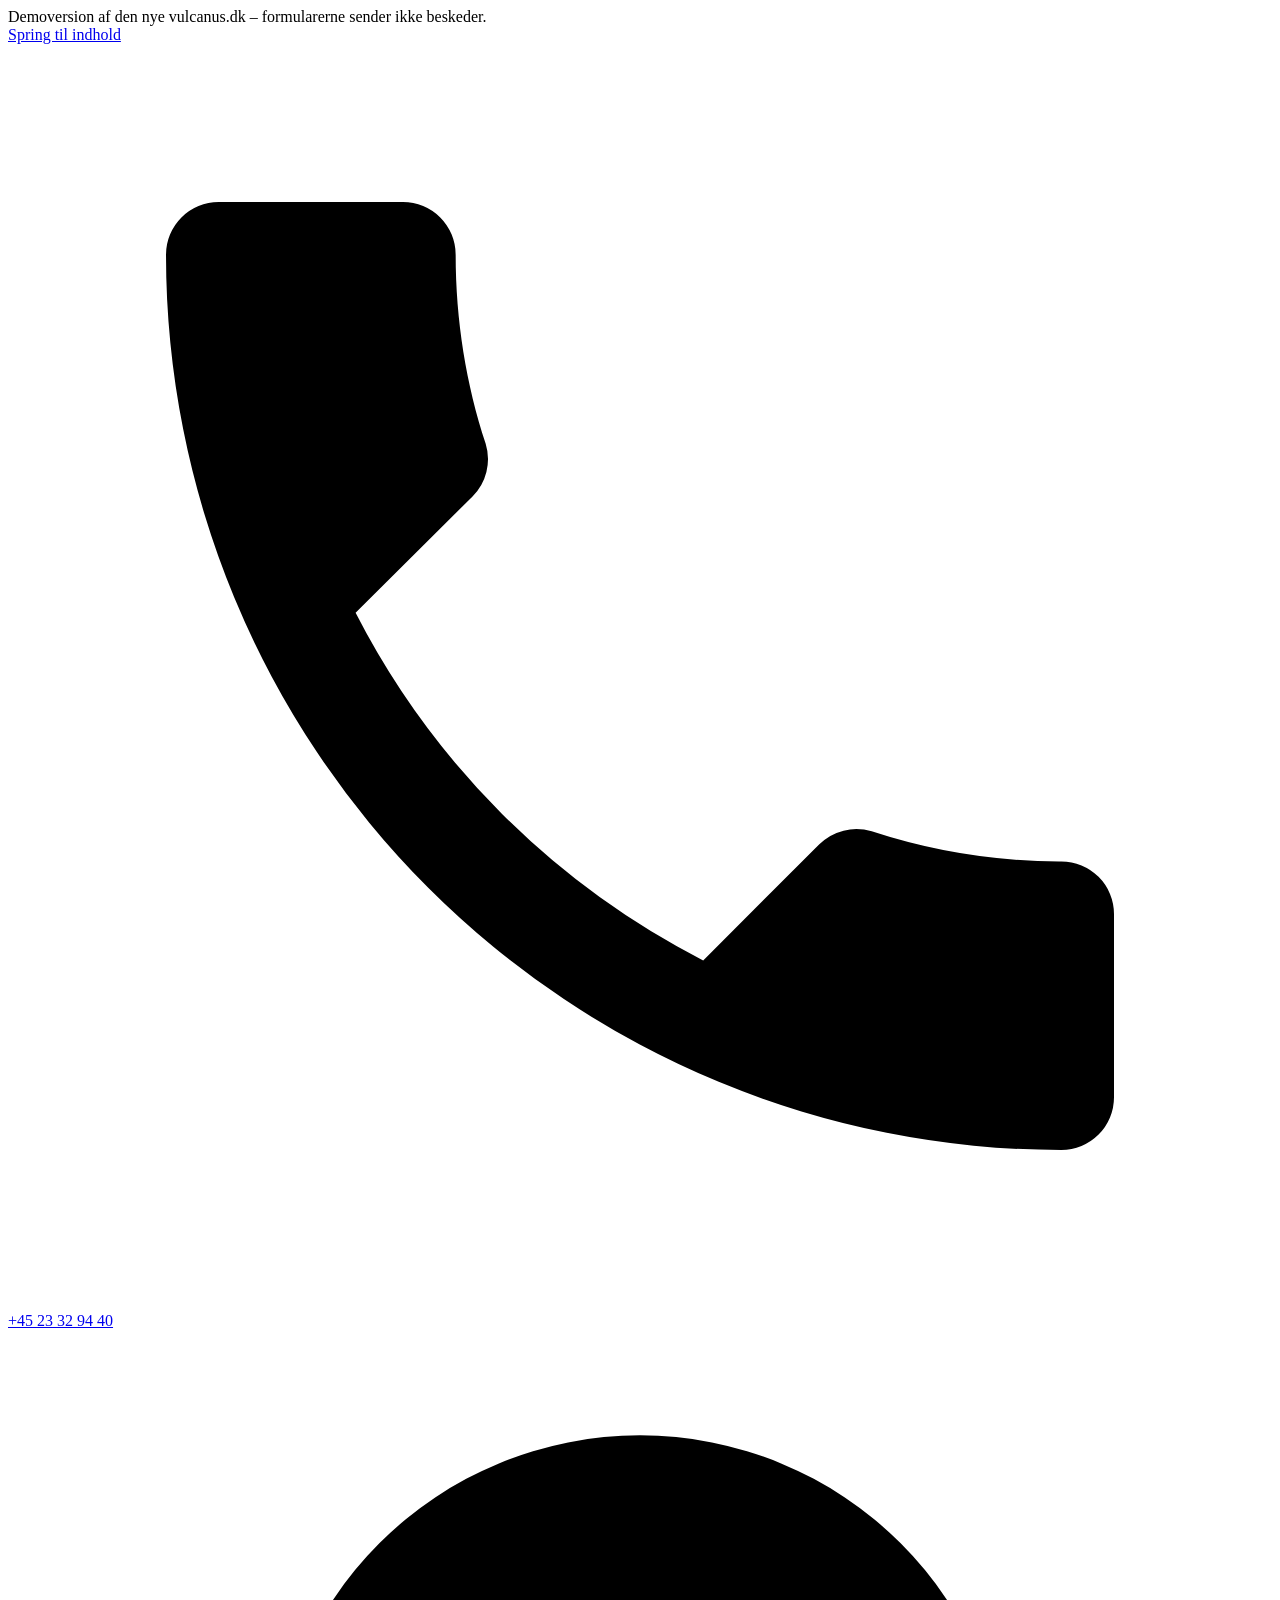
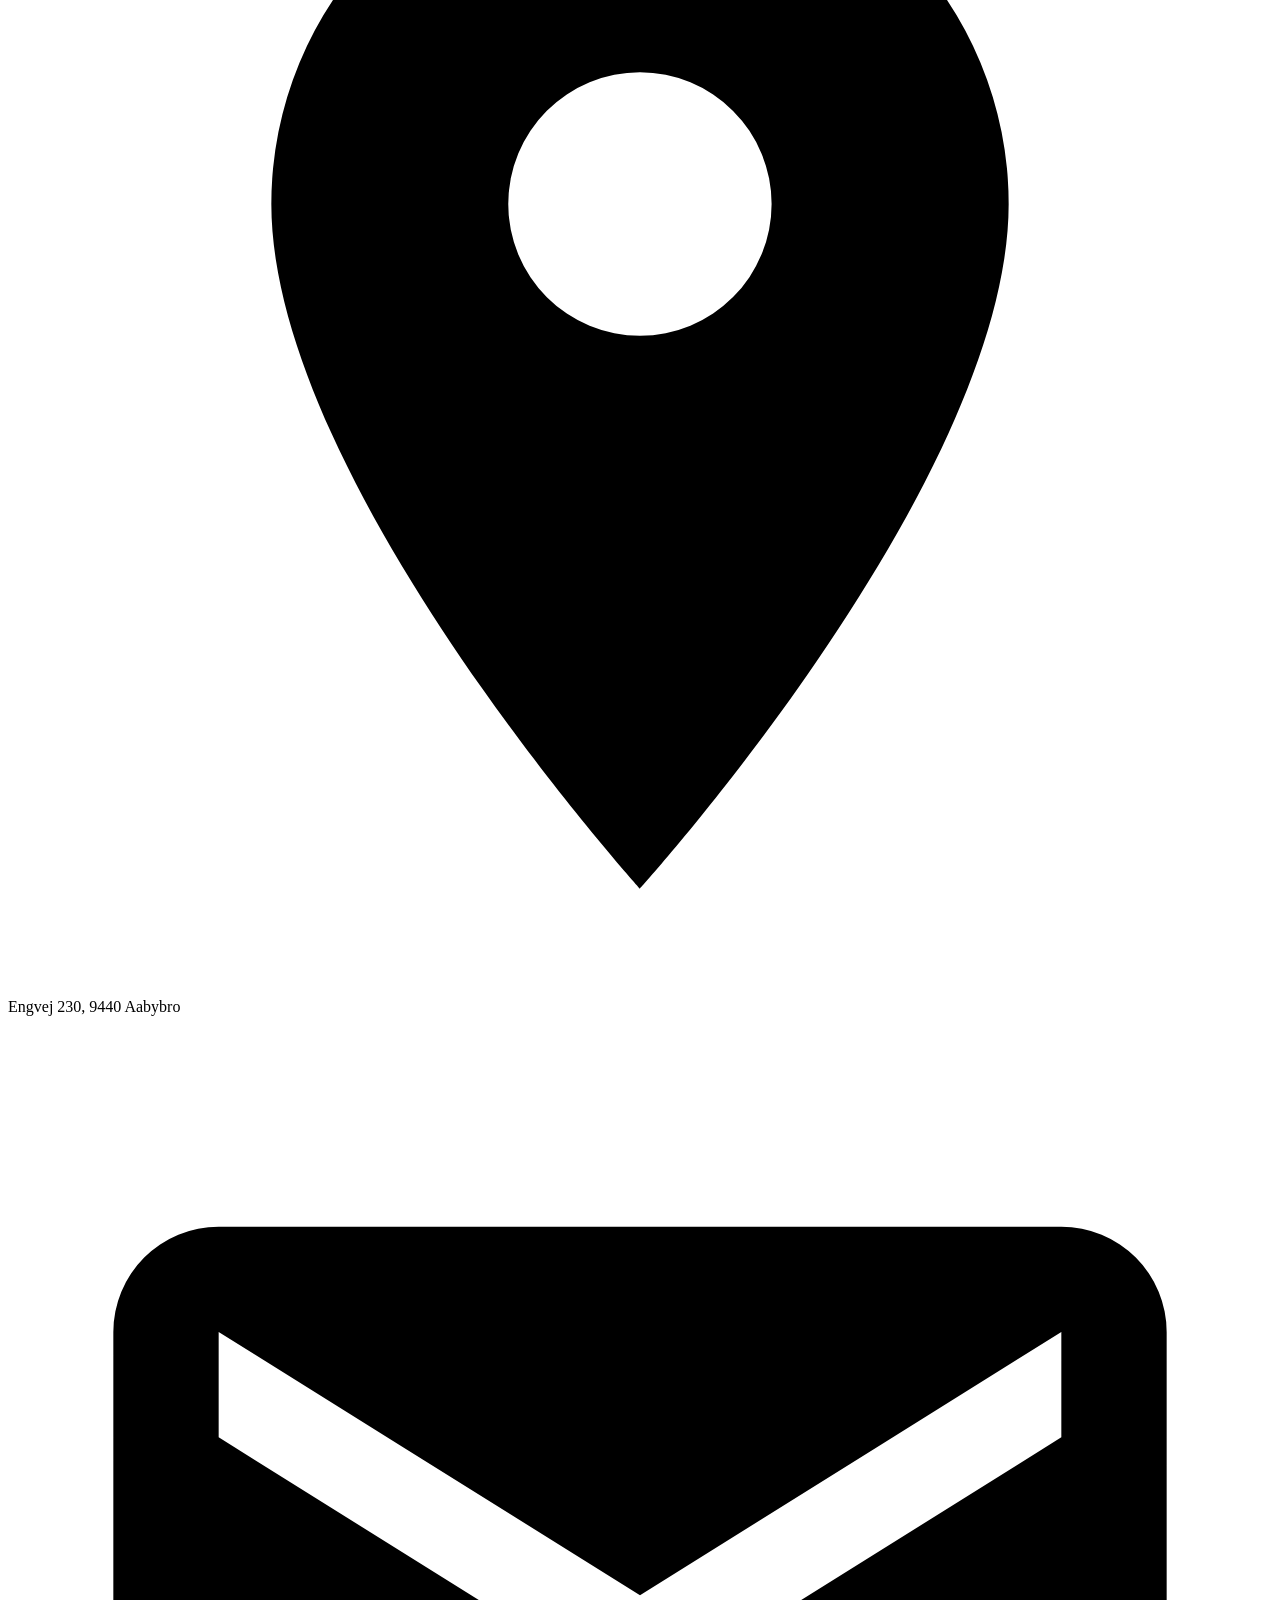
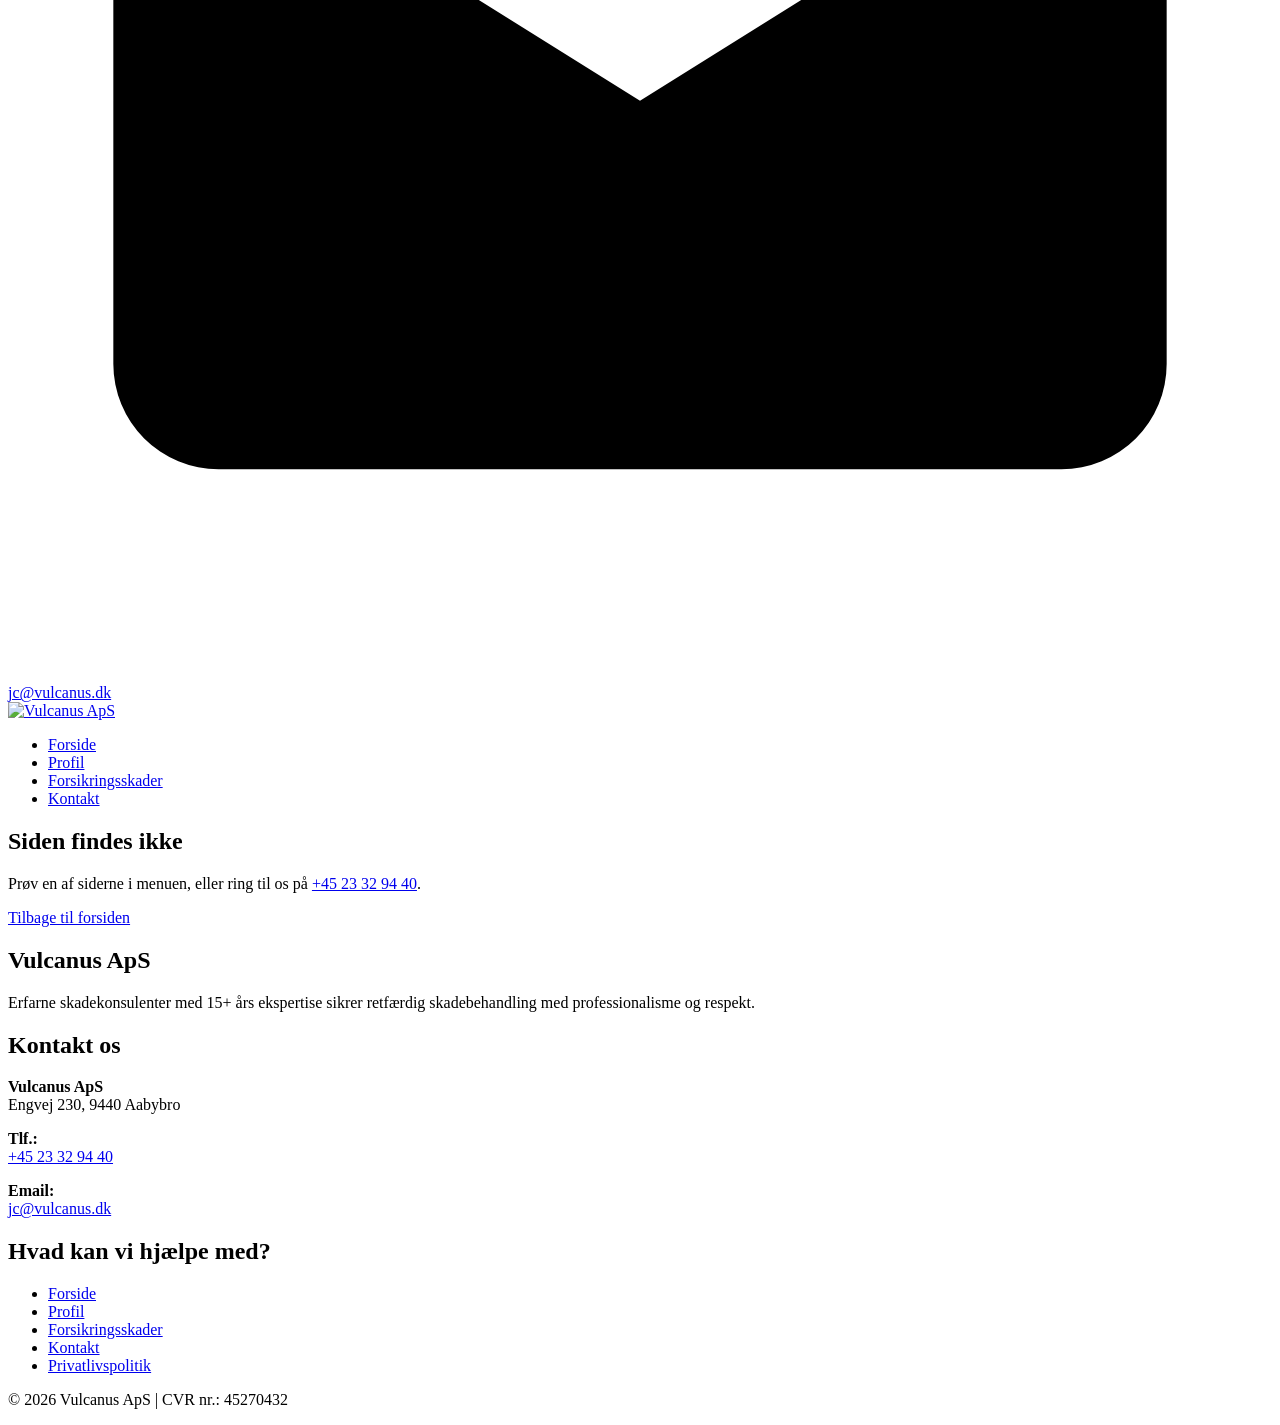
==== 404/index.html @ 906cce7f "Demo af den nye vulcanus.dk" ====
<!DOCTYPE html>
<html lang="da">
<head>
<meta charset="utf-8">
<meta name="robots" content="noindex, nofollow">
<meta name="viewport" content="width=device-width, initial-scale=1">
<title>Siden findes ikke | Vulcanus</title>
<meta name="description" content="Siden, du leder efter, findes ikke. Gå til forsiden, eller ring til os.">
<link rel="canonical" href="https://vulcanus.dk/404/"><meta property="og:type" content="website">
<meta property="og:locale" content="da_DK">
<meta property="og:site_name" content="Vulcanus ApS">
<meta property="og:title" content="Siden findes ikke | Vulcanus">
<meta property="og:description" content="Siden, du leder efter, findes ikke. Gå til forsiden, eller ring til os.">
<meta property="og:url" content="https://vulcanus.dk/404/">
<link rel="icon" href="/vulcanus-demo/assets/favicon.svg" type="image/svg+xml">
<link rel="preload" href="/vulcanus-demo/assets/fonts/red-hat-display-latin.woff2" as="font" type="font/woff2" crossorigin>
<link rel="stylesheet" href="/vulcanus-demo/assets/fonts/fonts.css">
<link rel="stylesheet" href="/vulcanus-demo/assets/css/style.css">
<script type="application/ld+json">{
  "@context": "https://schema.org",
  "@graph": [
    {
      "@type": "ProfessionalService",
      "@id": "https://vulcanus.dk/#virksomhed",
      "name": "Vulcanus ApS",
      "url": "https://vulcanus.dk/",
      "email": "jc@vulcanus.dk",
      "telephone": "+4523329440",
      "vatID": "DK45270432",
      "taxID": "45270432",
      "image": "https://vulcanus.dk/assets/logo.png",
      "address": {
        "@type": "PostalAddress",
        "streetAddress": "Engvej 230",
        "postalCode": "9440",
        "addressLocality": "Aabybro",
        "addressCountry": "DK"
      },
      "areaServed": {
        "@type": "Country",
        "name": "Danmark"
      }
    },
    {
      "@type": "Person",
      "@id": "https://vulcanus.dk/profil/#person",
      "name": "Jan Christensen",
      "jobTitle": "Eksamineret skadekonsulent",
      "worksFor": {
        "@id": "https://vulcanus.dk/#virksomhed"
      },
      "hasCredential": {
        "@type": "EducationalOccupationalCredential",
        "credentialCategory": "professional certification",
        "name": "Eksamineret skadekonsulent",
        "recognizedBy": {
          "@type": "Organization",
          "name": "Forsikringsakademiet"
        }
      }
    }
  ]
}</script><script src="/vulcanus-demo/assets/js/samtykke.js" defer></script>
<script src="/vulcanus-demo/assets/js/demo.js" defer></script>
</head>
<body>
<div class="demobjaelke">Demoversion af den nye vulcanus.dk – formularerne sender ikke beskeder.</div>
<a class="springlink" href="#indhold">Spring til indhold</a>

<div class="topbar">
  <div class="topbar__indre">
    <a href="tel:+4523329440"><svg class="ikon" viewBox="0 0 24 24" aria-hidden="true"><path d="M6.6 10.8a15.2 15.2 0 0 0 6.6 6.6l2.2-2.2a1 1 0 0 1 1-.25 11.4 11.4 0 0 0 3.6.57 1 1 0 0 1 1 1V20a1 1 0 0 1-1 1A17 17 0 0 1 3 4a1 1 0 0 1 1-1h3.5a1 1 0 0 1 1 1c0 1.25.2 2.46.57 3.59a1 1 0 0 1-.25 1z"/></svg>+45 23 32 94 40</a>
    <span><svg class="ikon" viewBox="0 0 24 24" aria-hidden="true"><path d="M12 2a7 7 0 0 0-7 7c0 5.25 7 13 7 13s7-7.75 7-13a7 7 0 0 0-7-7zm0 9.5a2.5 2.5 0 1 1 0-5 2.5 2.5 0 0 1 0 5z"/></svg>Engvej 230, 9440 Aabybro</span>
    <a href="mailto:jc@vulcanus.dk"><svg class="ikon" viewBox="0 0 24 24" aria-hidden="true"><path d="M20 4H4a2 2 0 0 0-2 2v12a2 2 0 0 0 2 2h16a2 2 0 0 0 2-2V6a2 2 0 0 0-2-2zm0 4-8 5-8-5V6l8 5 8-5z"/></svg>jc@vulcanus.dk</a>
  </div>
</div>

<header class="sidehoved">
  <a class="logo" href="/vulcanus-demo/"><img src="/vulcanus-demo/assets/logo.png" alt="Vulcanus ApS" width="250" height="34"></a>
  <nav aria-label="Hovedmenu">
    <ul>      <li><a href="/vulcanus-demo/">Forside</a></li>      <li><a href="/vulcanus-demo/profil/">Profil</a></li>      <li><a href="/vulcanus-demo/forsikringsskader/">Forsikringsskader</a></li>      <li><a href="/vulcanus-demo/kontakt/">Kontakt</a></li>    </ul>
  </nav>
</header>

<main id="indhold">  <section class="sidetitel">
    <div class="ramme"><h1>Siden findes ikke</h1></div>
  </section><section class="blok">
  <div class="ramme brødtekst">
    <p>Prøv en af siderne i menuen, eller ring til os på <a href="tel:+4523329440">+45 23 32 94 40</a>.</p>
<p><a href="/vulcanus-demo/">Tilbage til forsiden</a></p>
  </div>
</section>
</main>

<footer class="sidefod">
  <div class="ramme sidefod__kolonner">
    <div>
      <h2 class="sidefod__titel">Vulcanus ApS</h2>
      <p>Erfarne skadekonsulenter med 15+ års ekspertise sikrer retfærdig skadebehandling med professionalisme og respekt.</p>
    </div>
    <div>
      <h2 class="sidefod__titel">Kontakt os</h2>
      <p><strong>Vulcanus ApS</strong><br>
        <span class="sidefod__accent">Engvej 230, 9440 Aabybro</span></p>
      <p><strong>Tlf.:</strong><br><a href="tel:+4523329440">+45 23 32 94 40</a></p>
      <p><strong>Email:</strong><br><a href="mailto:jc@vulcanus.dk">jc@vulcanus.dk</a></p>
    </div>
    <nav aria-label="Footermenu">
      <h2 class="sidefod__titel">Hvad kan vi hjælpe med?</h2>
      <ul class="sidefod__links">        <li><a href="/vulcanus-demo/">Forside</a></li>        <li><a href="/vulcanus-demo/profil/">Profil</a></li>        <li><a href="/vulcanus-demo/forsikringsskader/">Forsikringsskader</a></li>        <li><a href="/vulcanus-demo/kontakt/">Kontakt</a></li>        <li><a href="/vulcanus-demo/privatlivspolitik/">Privatlivspolitik</a></li>
      </ul>
    </nav>
  </div>
  <div class="ramme sidefod__bund">
    <p class="ophav">&copy; 2026 Vulcanus ApS | CVR nr.: 45270432</p>
    <p class="sidefod__cookies"><button type="button" class="linkknap" data-cookieindstillinger hidden>Cookieindstillinger</button></p>
  </div>
</footer>

<section id="cookiebanner" class="cookiebanner" aria-label="Cookies" hidden>
  <div class="cookiebanner__indre">
    <h2 class="cookiebanner__titel">Cookies</h2>
    <p>Hjemmesiden sætter ikke selv cookies. Kortet på kontaktsiden kommer fra Google Maps, og når
det vises, modtager Google din IP-adresse og kan sætte cookies. Vi viser kun kortet, hvis
du siger ja. Du kan altid ændre dit valg under "Cookieindstillinger" nederst på siden. Læs
mere i vores <a href="/vulcanus-demo/privatlivspolitik/">privatlivspolitik</a>.</p>
    <p class="cookiebanner__knapper">
      <button type="button" class="knap" data-samtykke="ja">Accepter</button>
      <button type="button" class="knap knap--sekundaer" data-samtykke="nej">Afvis</button>
    </p>
  </div>
</section>
</body>
</html>
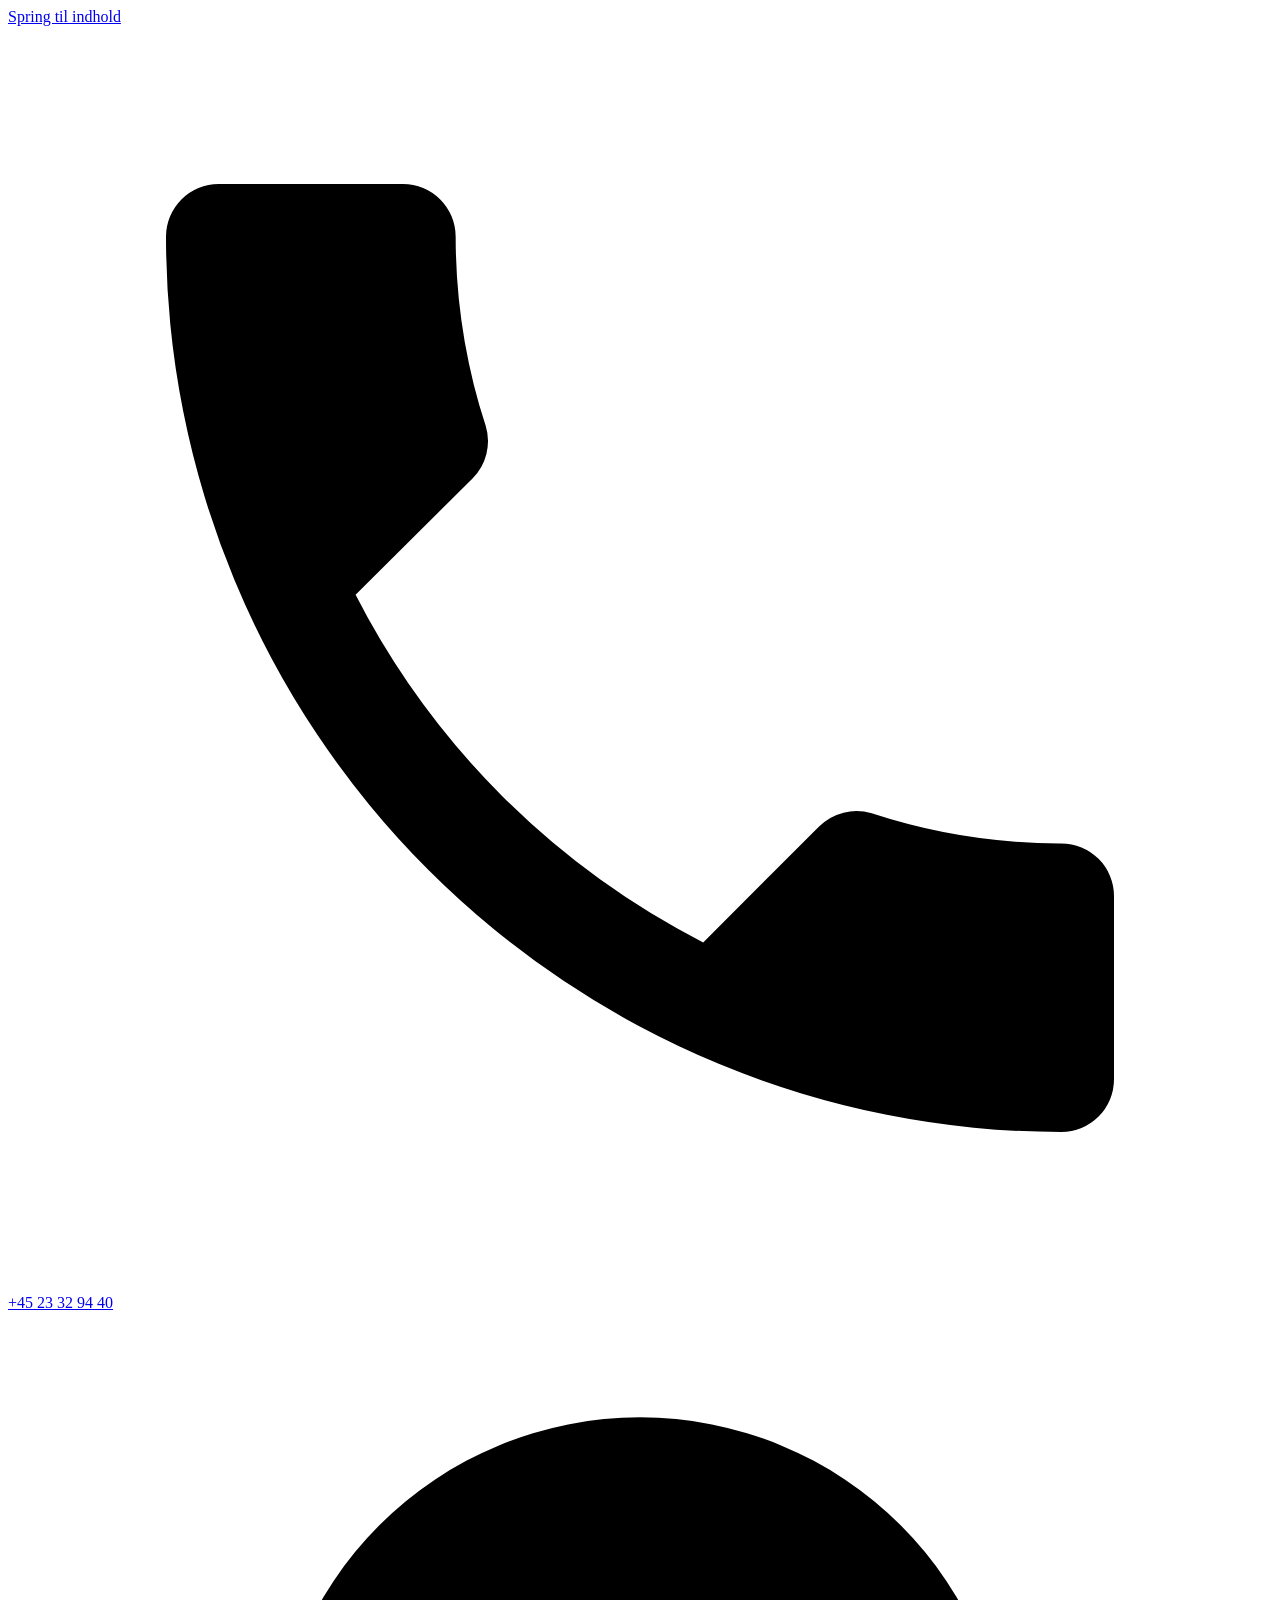
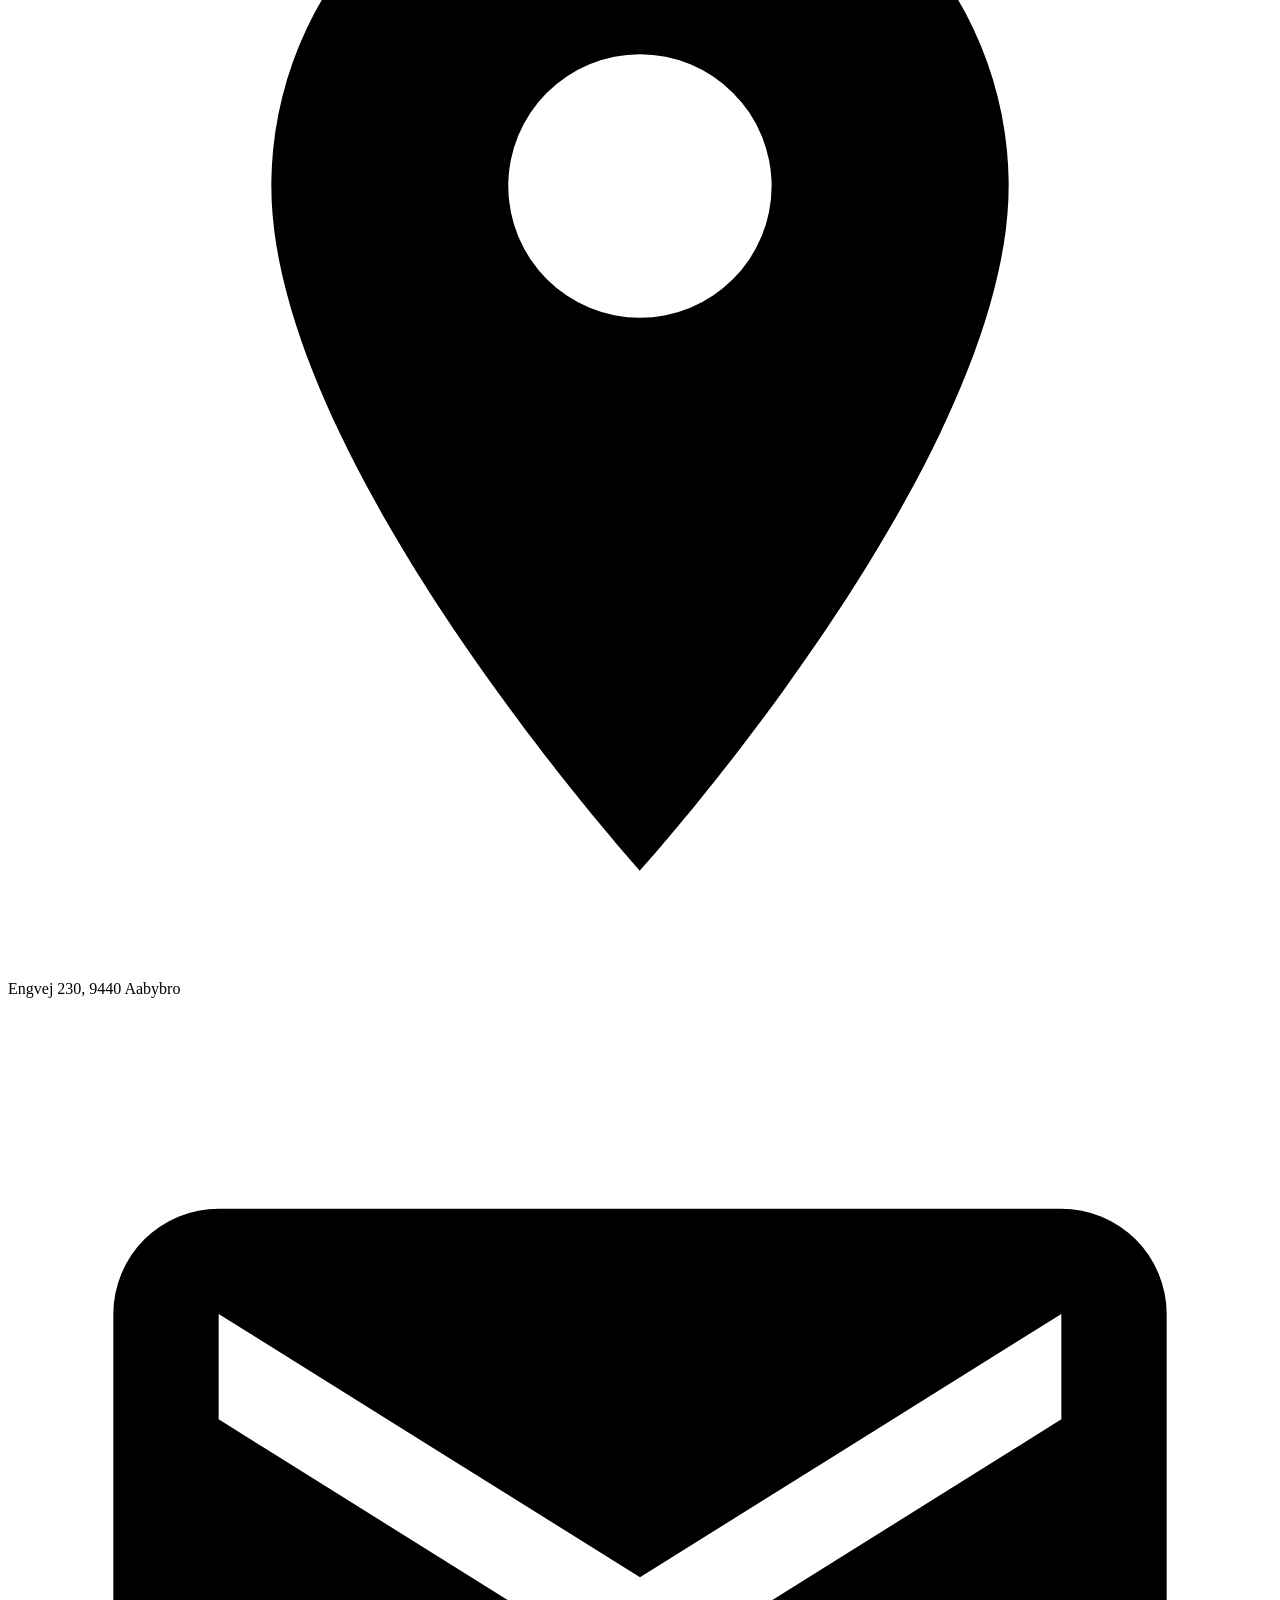
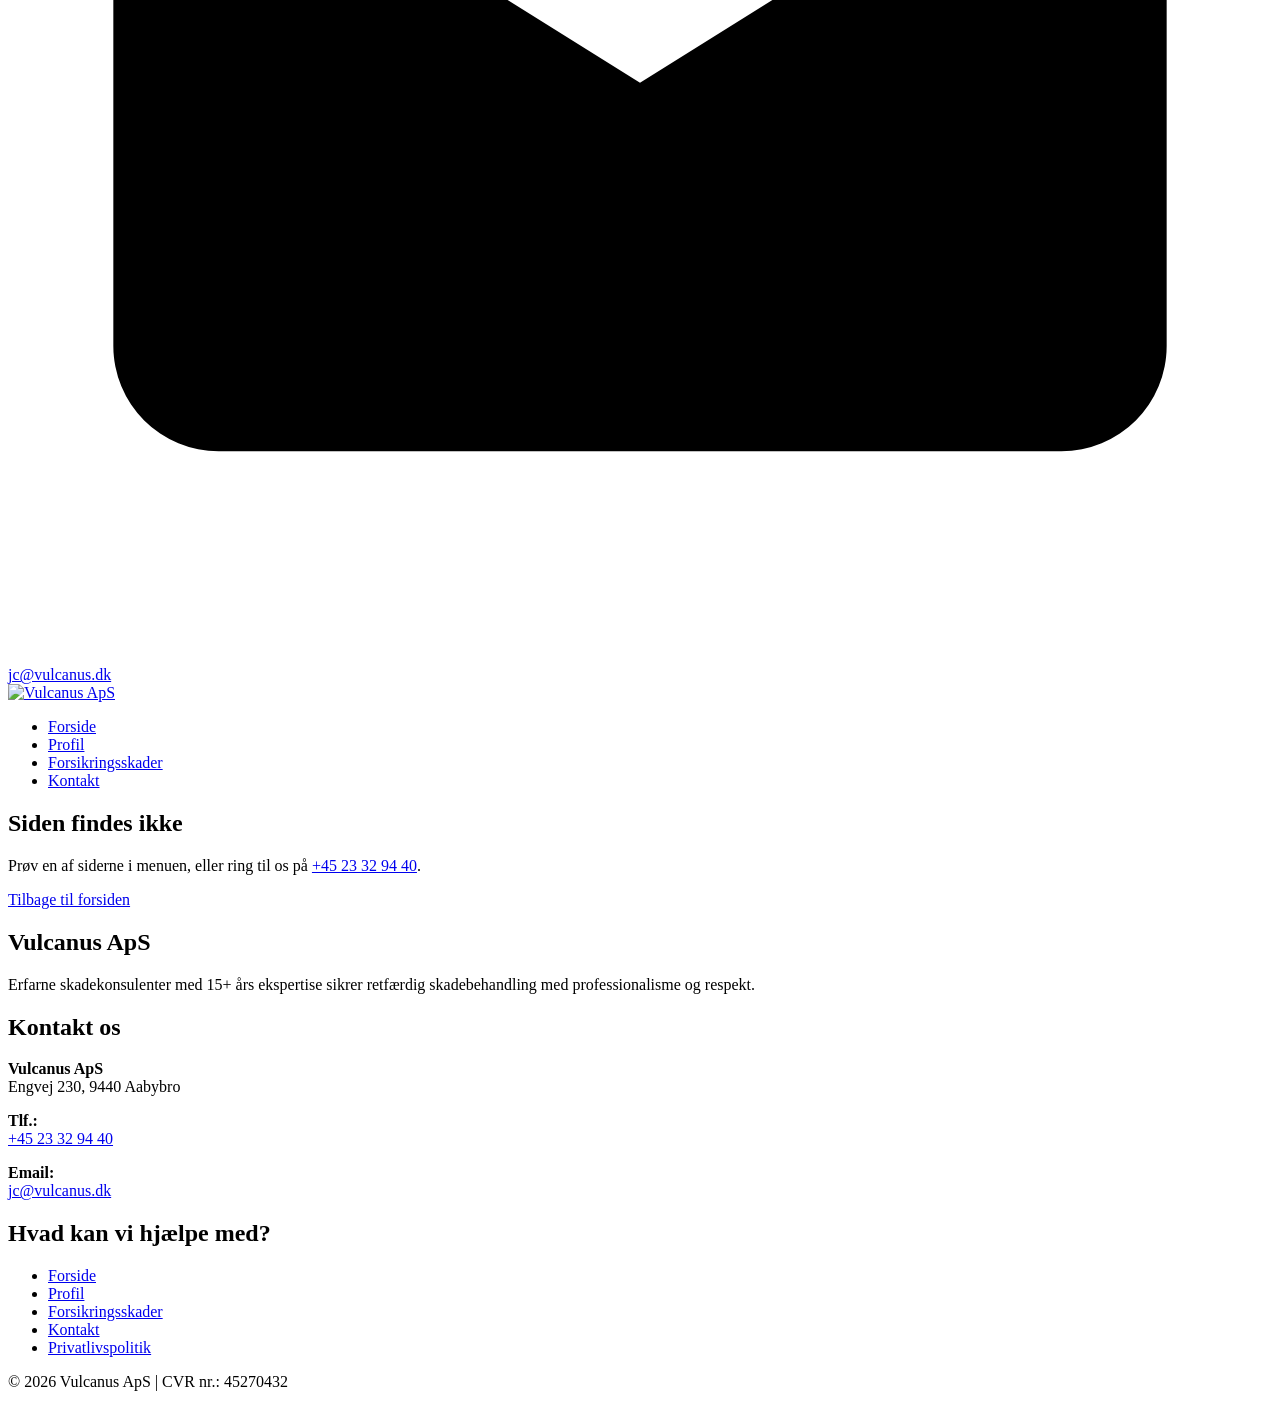
==== commit 948a5c68: "Fjern demobjælken" ====
--- a/404/index.html
+++ b/404/index.html
@@ -64,7 +64,6 @@
 <script src="/vulcanus-demo/assets/js/demo.js" defer></script>
 </head>
 <body>
-<div class="demobjaelke">Demoversion af den nye vulcanus.dk – formularerne sender ikke beskeder.</div>
 <a class="springlink" href="#indhold">Spring til indhold</a>
 
 <div class="topbar">
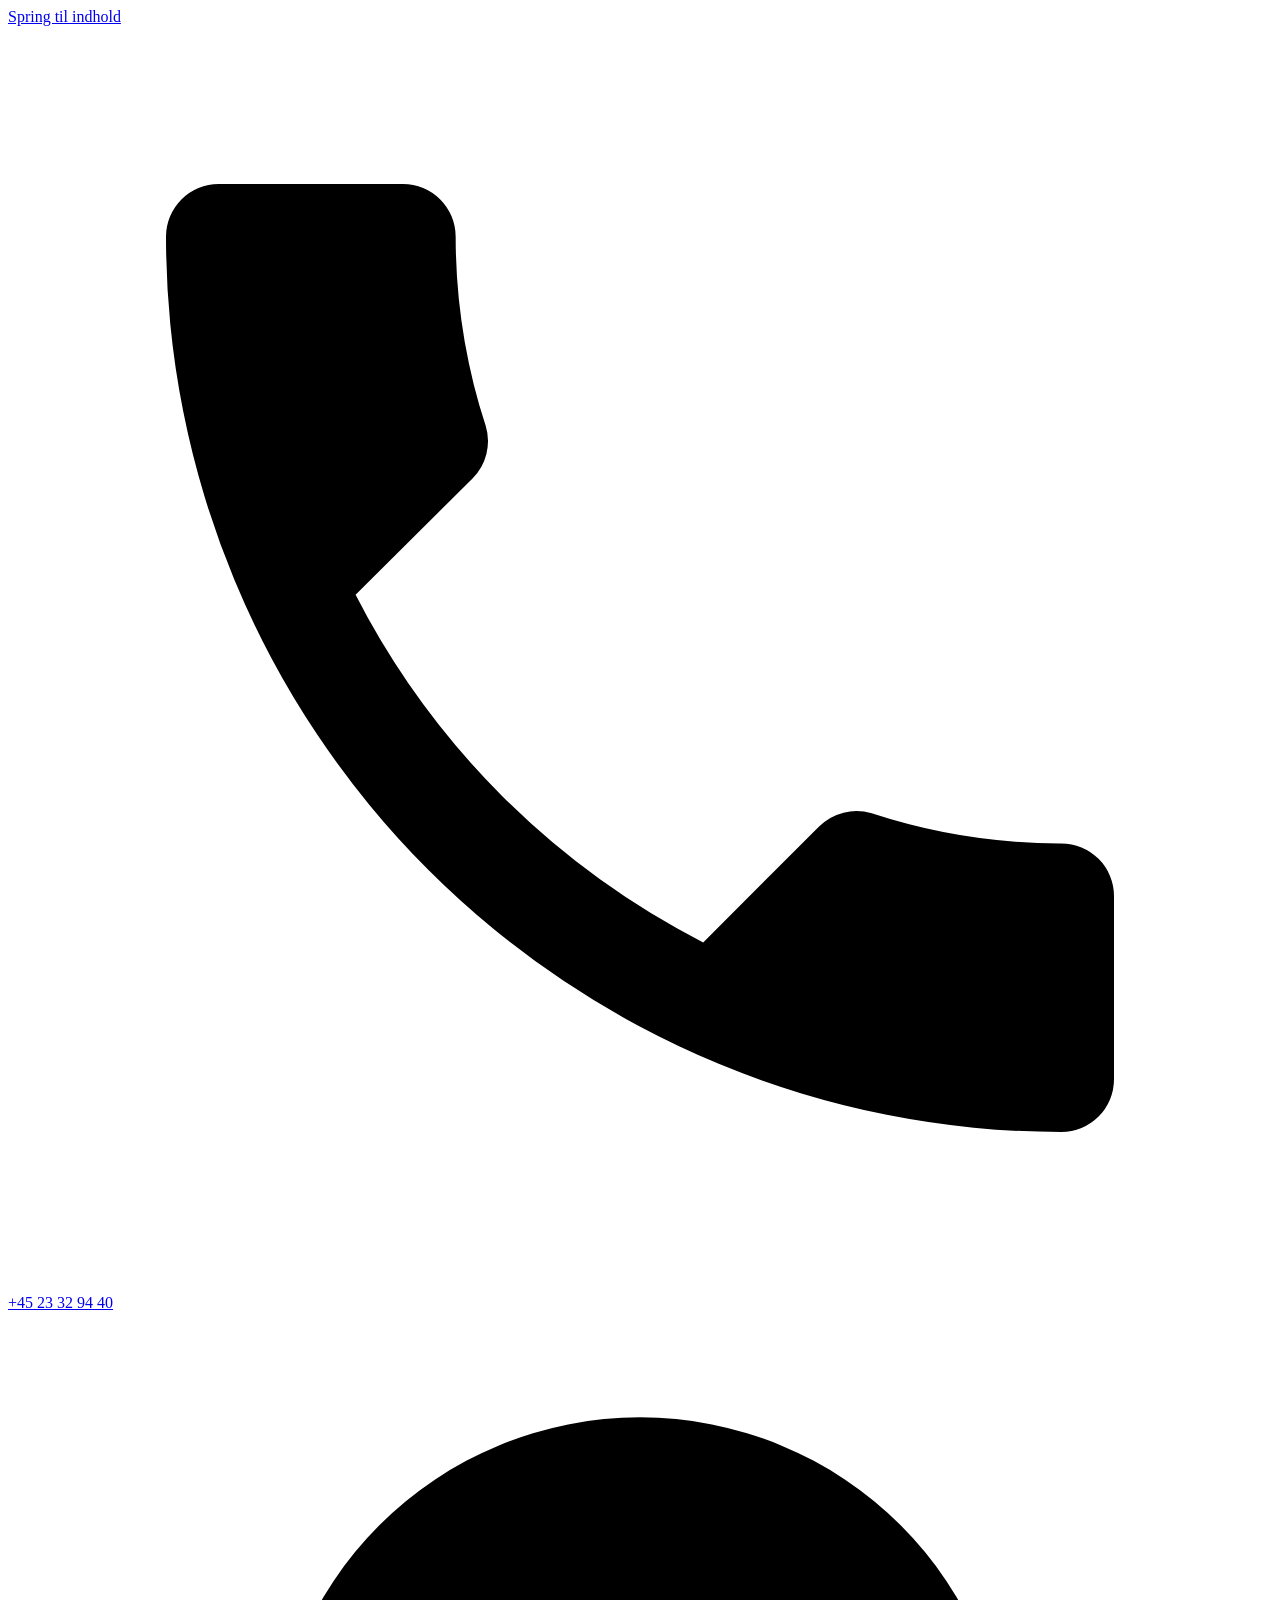
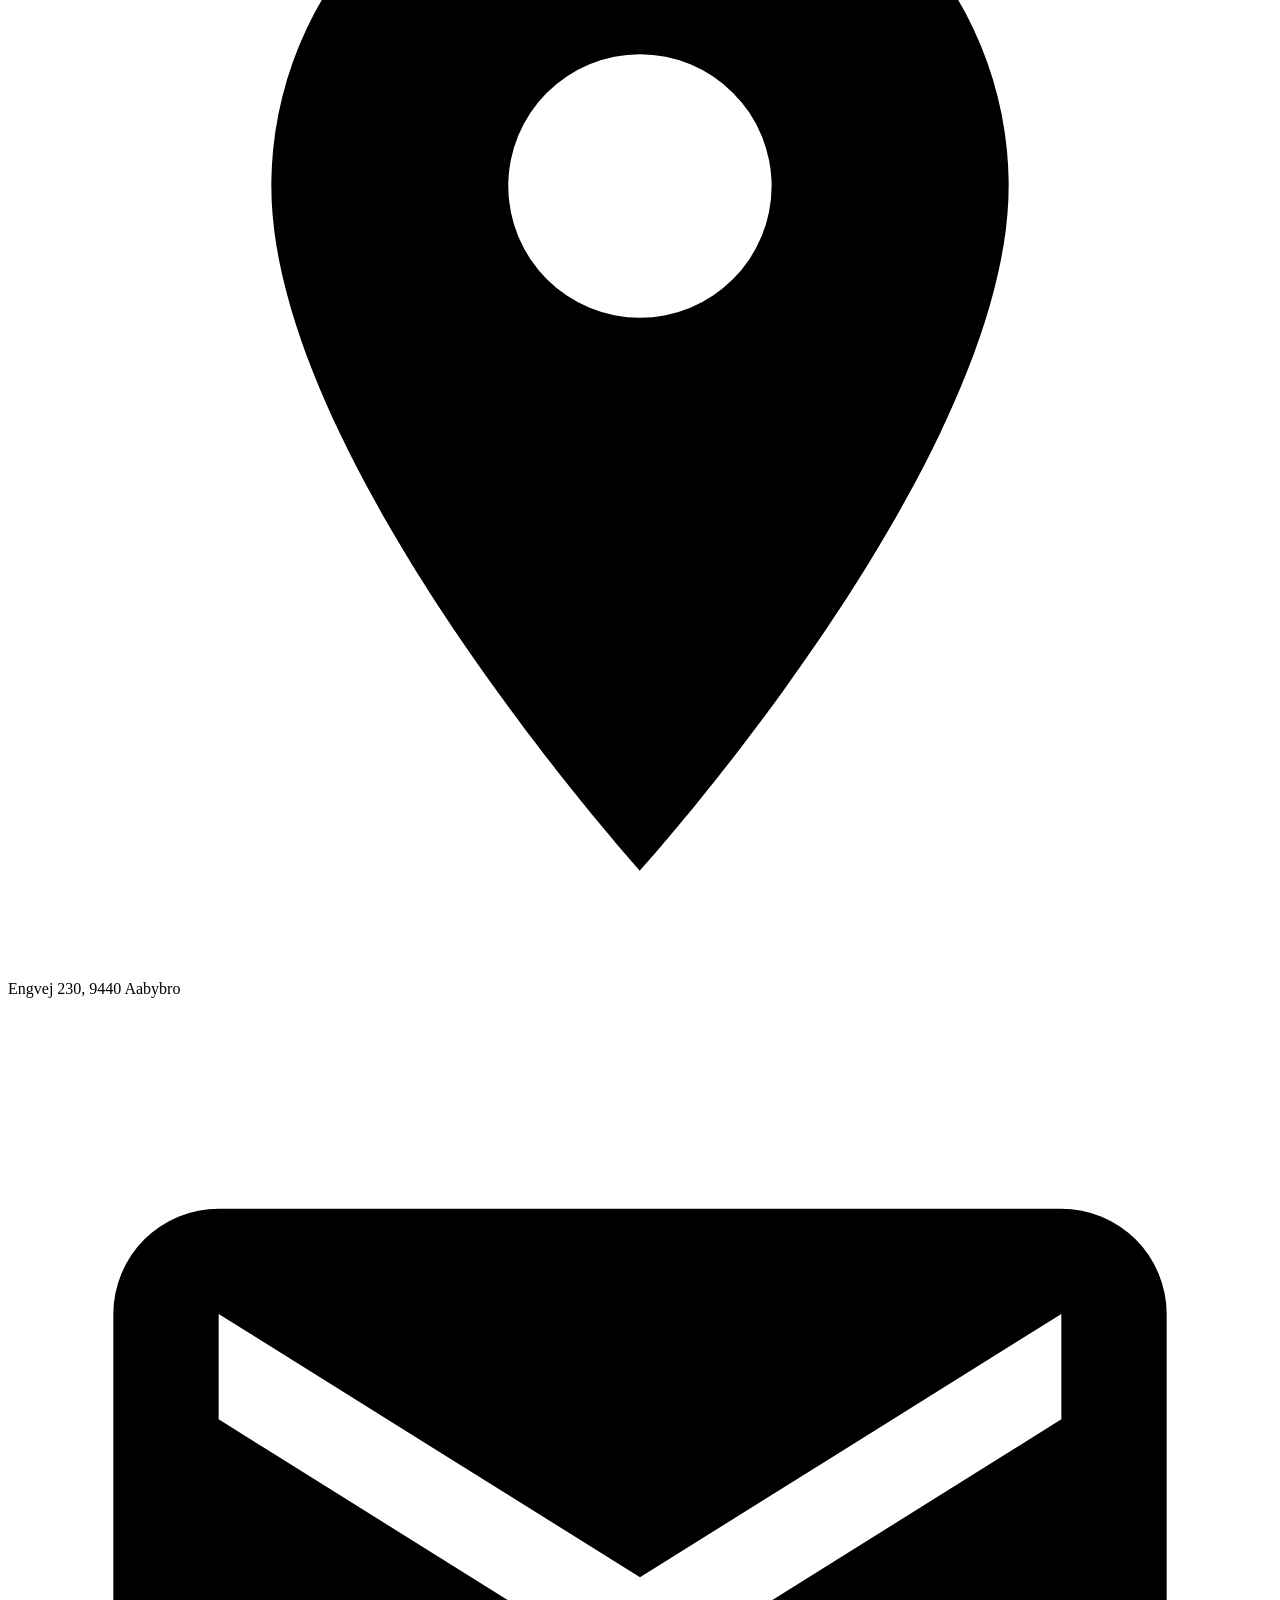
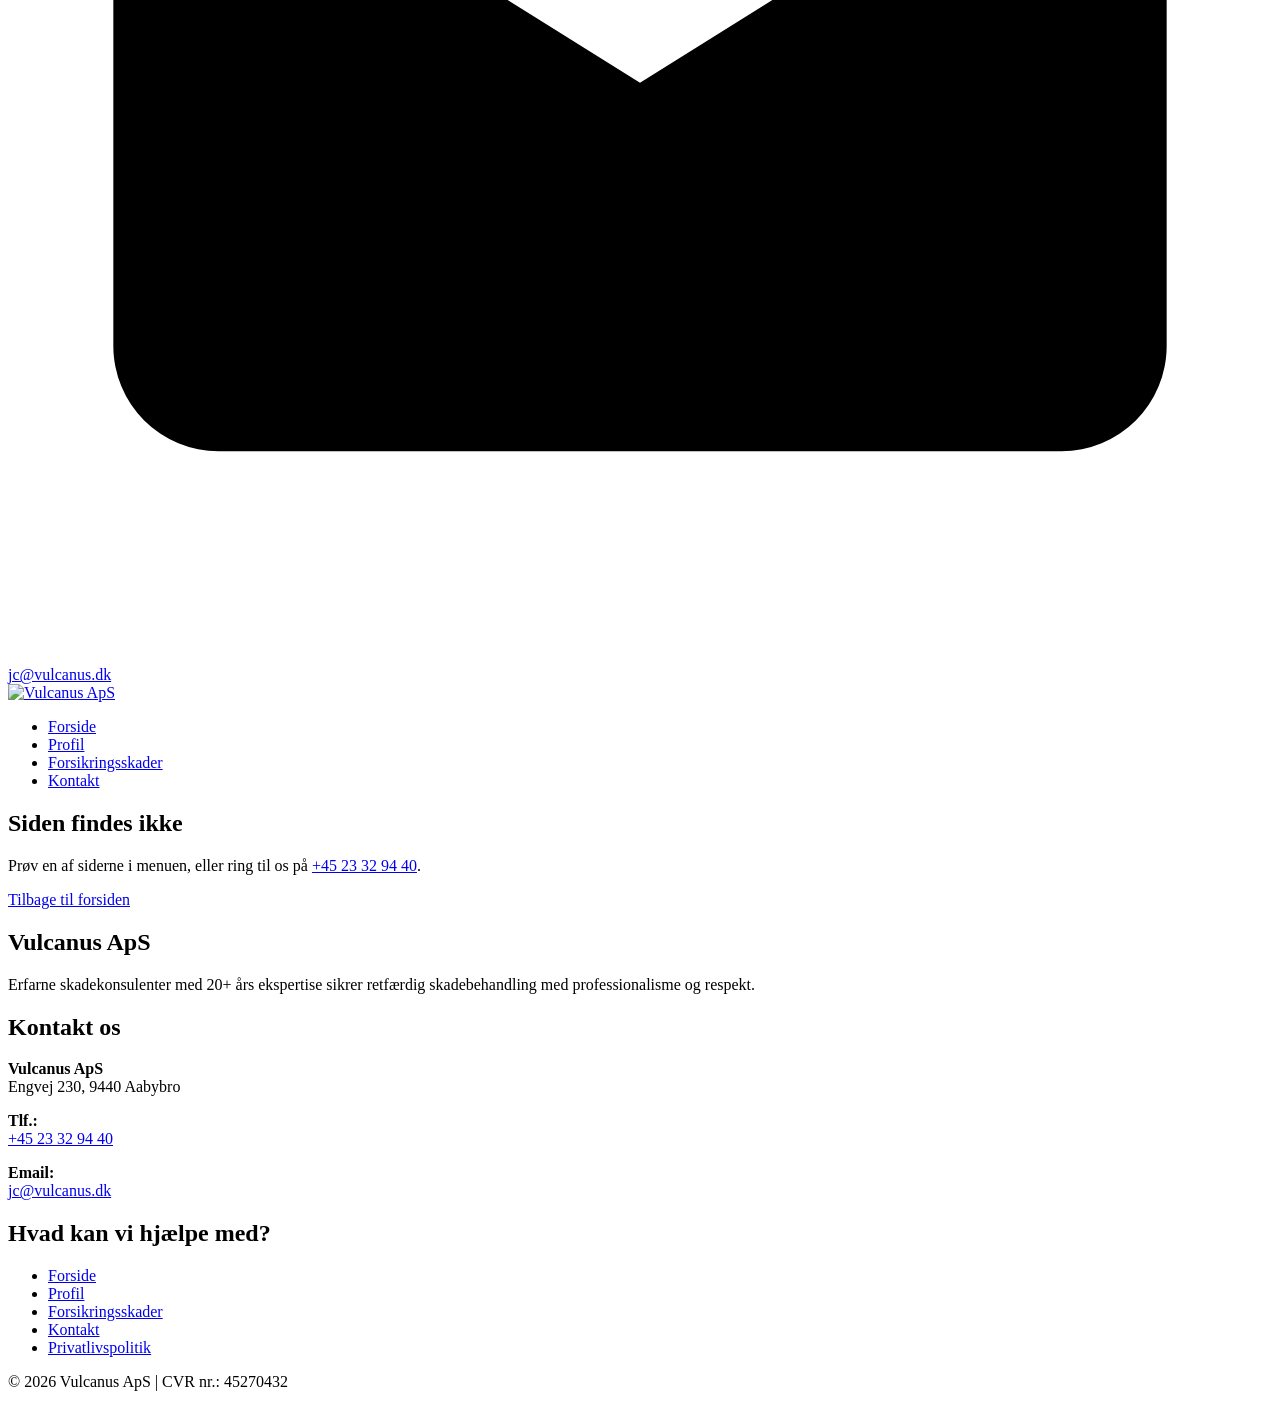
==== commit 3b858488: "Forside omstruktureret efter GEO-brief: spørgsmål og svar, tabel, FAQ, forfatter" ====
--- a/404/index.html
+++ b/404/index.html
@@ -29,6 +29,10 @@
       "vatID": "DK45270432",
       "taxID": "45270432",
       "image": "https://vulcanus.dk/assets/logo.png",
+      "logo": {
+        "@type": "ImageObject",
+        "url": "https://vulcanus.dk/assets/logo.png"
+      },
       "address": {
         "@type": "PostalAddress",
         "streetAddress": "Engvej 230",
@@ -46,6 +50,7 @@
       "@id": "https://vulcanus.dk/profil/#person",
       "name": "Jan Christensen",
       "jobTitle": "Eksamineret skadekonsulent",
+      "url": "https://vulcanus.dk/profil/",
       "worksFor": {
         "@id": "https://vulcanus.dk/#virksomhed"
       },
@@ -95,7 +100,7 @@
   <div class="ramme sidefod__kolonner">
     <div>
       <h2 class="sidefod__titel">Vulcanus ApS</h2>
-      <p>Erfarne skadekonsulenter med 15+ års ekspertise sikrer retfærdig skadebehandling med professionalisme og respekt.</p>
+      <p>Erfarne skadekonsulenter med 20+ års ekspertise sikrer retfærdig skadebehandling med professionalisme og respekt.</p>
     </div>
     <div>
       <h2 class="sidefod__titel">Kontakt os</h2>
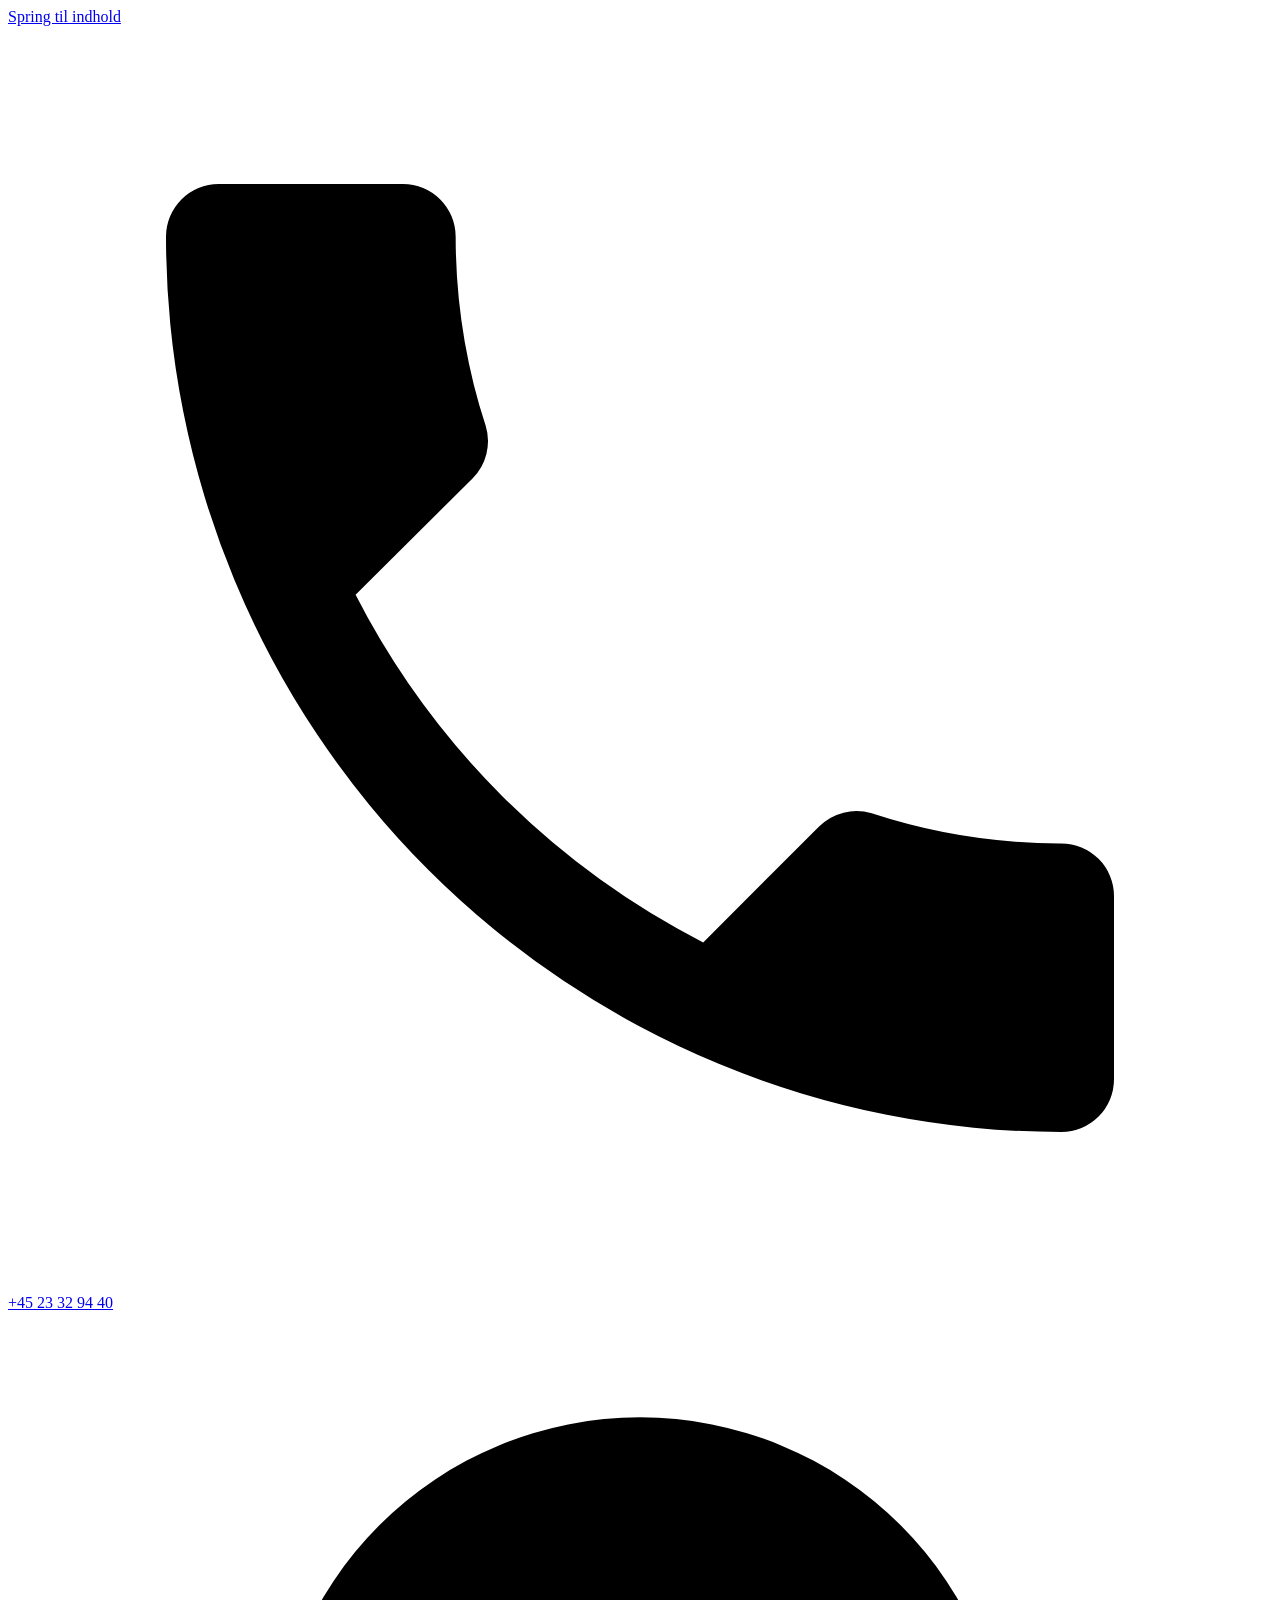
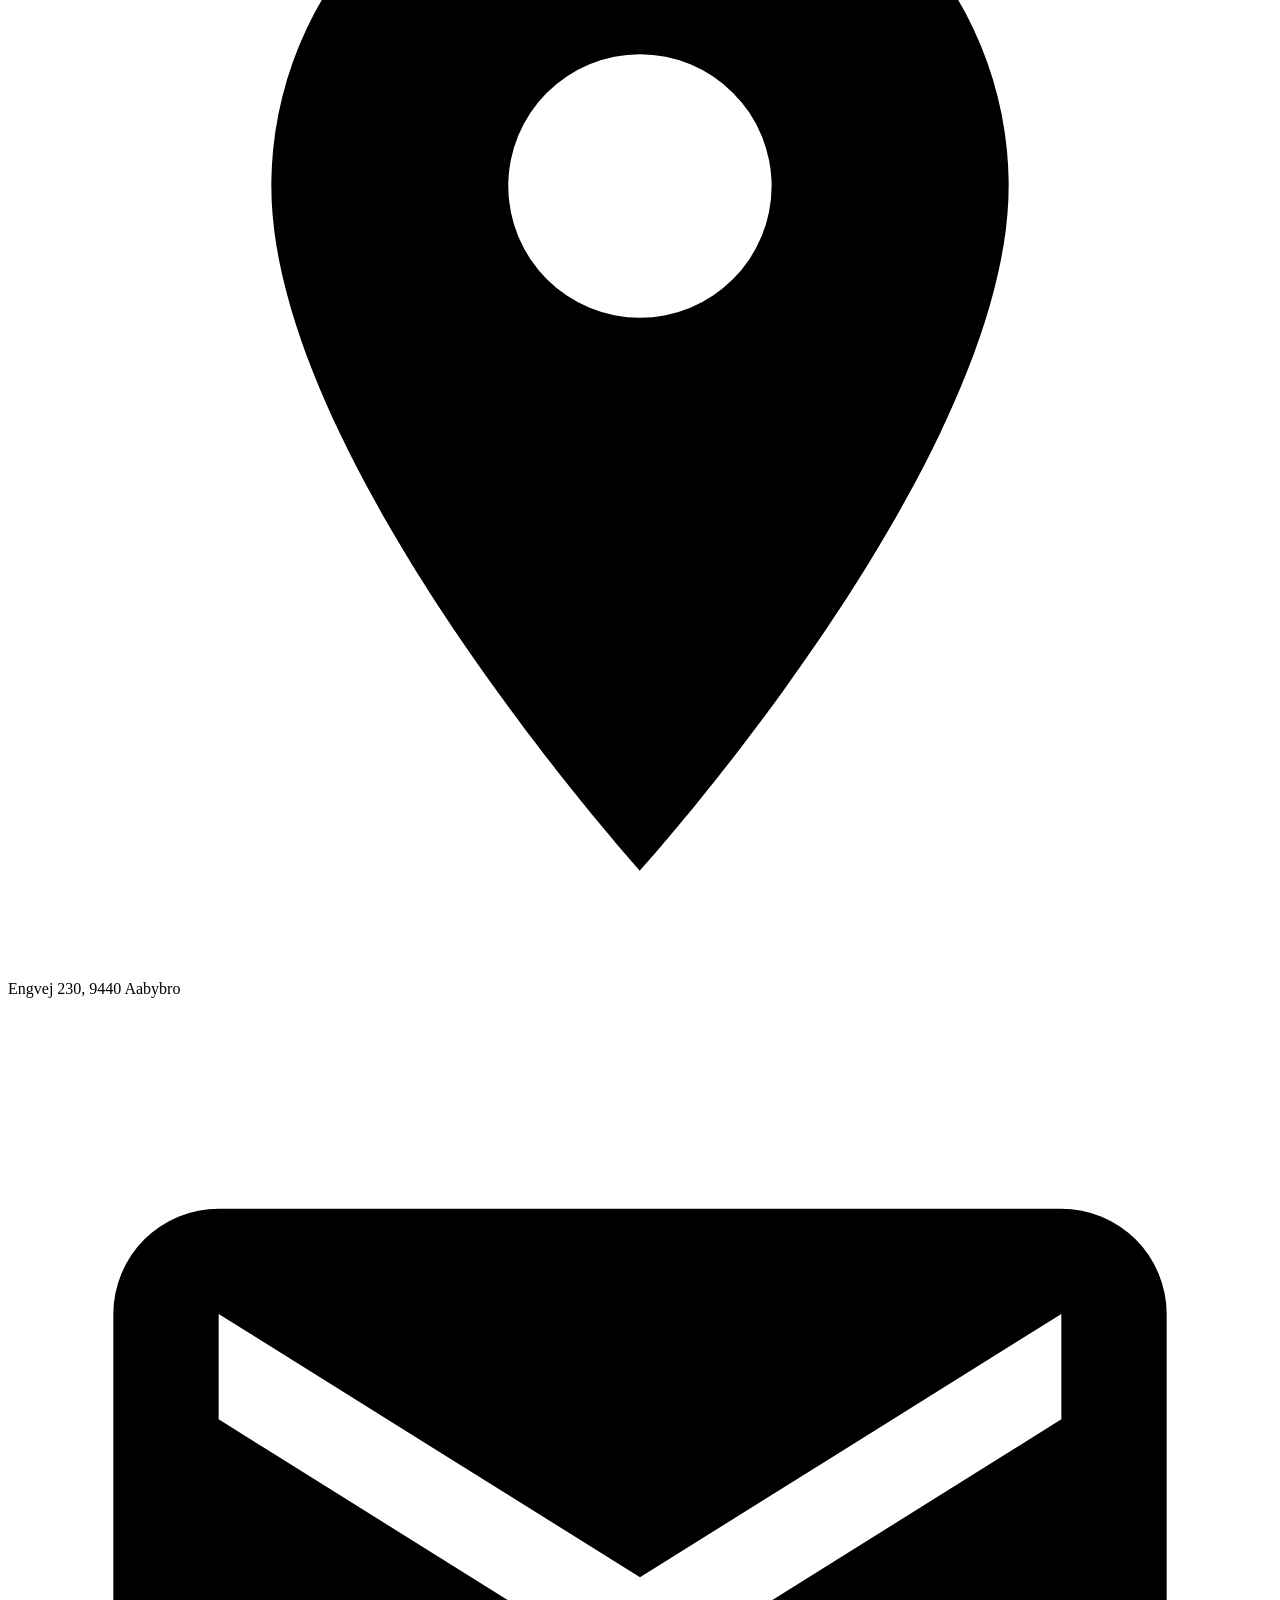
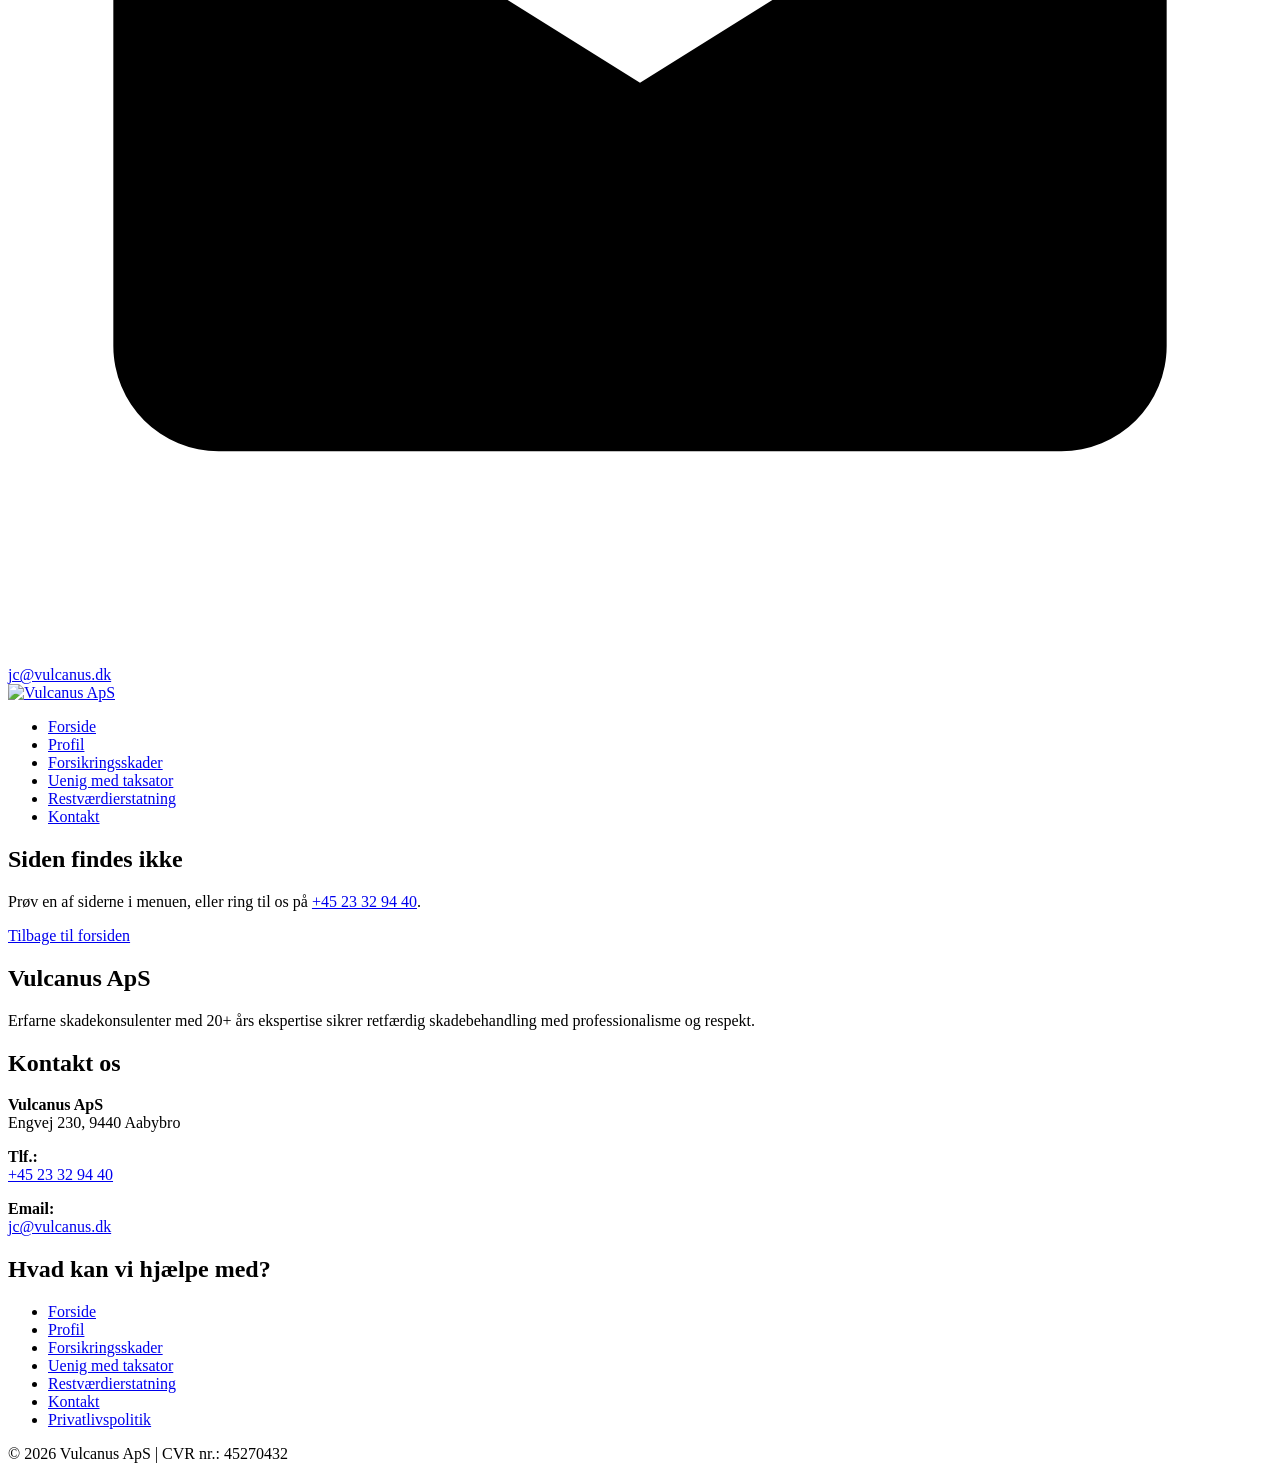
==== commit 0c6adfe8: "Nye sider: Uenig med taksator og Restværdierstatning" ====
--- a/404/index.html
+++ b/404/index.html
@@ -82,7 +82,7 @@
 <header class="sidehoved">
   <a class="logo" href="/vulcanus-demo/"><img src="/vulcanus-demo/assets/logo.png" alt="Vulcanus ApS" width="250" height="34"></a>
   <nav aria-label="Hovedmenu">
-    <ul>      <li><a href="/vulcanus-demo/">Forside</a></li>      <li><a href="/vulcanus-demo/profil/">Profil</a></li>      <li><a href="/vulcanus-demo/forsikringsskader/">Forsikringsskader</a></li>      <li><a href="/vulcanus-demo/kontakt/">Kontakt</a></li>    </ul>
+    <ul>      <li><a href="/vulcanus-demo/">Forside</a></li>      <li><a href="/vulcanus-demo/profil/">Profil</a></li>      <li><a href="/vulcanus-demo/forsikringsskader/">Forsikringsskader</a></li>      <li><a href="/vulcanus-demo/uenig-med-taksator/">Uenig med taksator</a></li>      <li><a href="/vulcanus-demo/restvaerdierstatning/">Restværdierstatning</a></li>      <li><a href="/vulcanus-demo/kontakt/">Kontakt</a></li>    </ul>
   </nav>
 </header>
 
@@ -111,7 +111,7 @@
     </div>
     <nav aria-label="Footermenu">
       <h2 class="sidefod__titel">Hvad kan vi hjælpe med?</h2>
-      <ul class="sidefod__links">        <li><a href="/vulcanus-demo/">Forside</a></li>        <li><a href="/vulcanus-demo/profil/">Profil</a></li>        <li><a href="/vulcanus-demo/forsikringsskader/">Forsikringsskader</a></li>        <li><a href="/vulcanus-demo/kontakt/">Kontakt</a></li>        <li><a href="/vulcanus-demo/privatlivspolitik/">Privatlivspolitik</a></li>
+      <ul class="sidefod__links">        <li><a href="/vulcanus-demo/">Forside</a></li>        <li><a href="/vulcanus-demo/profil/">Profil</a></li>        <li><a href="/vulcanus-demo/forsikringsskader/">Forsikringsskader</a></li>        <li><a href="/vulcanus-demo/uenig-med-taksator/">Uenig med taksator</a></li>        <li><a href="/vulcanus-demo/restvaerdierstatning/">Restværdierstatning</a></li>        <li><a href="/vulcanus-demo/kontakt/">Kontakt</a></li>        <li><a href="/vulcanus-demo/privatlivspolitik/">Privatlivspolitik</a></li>
       </ul>
     </nav>
   </div>
